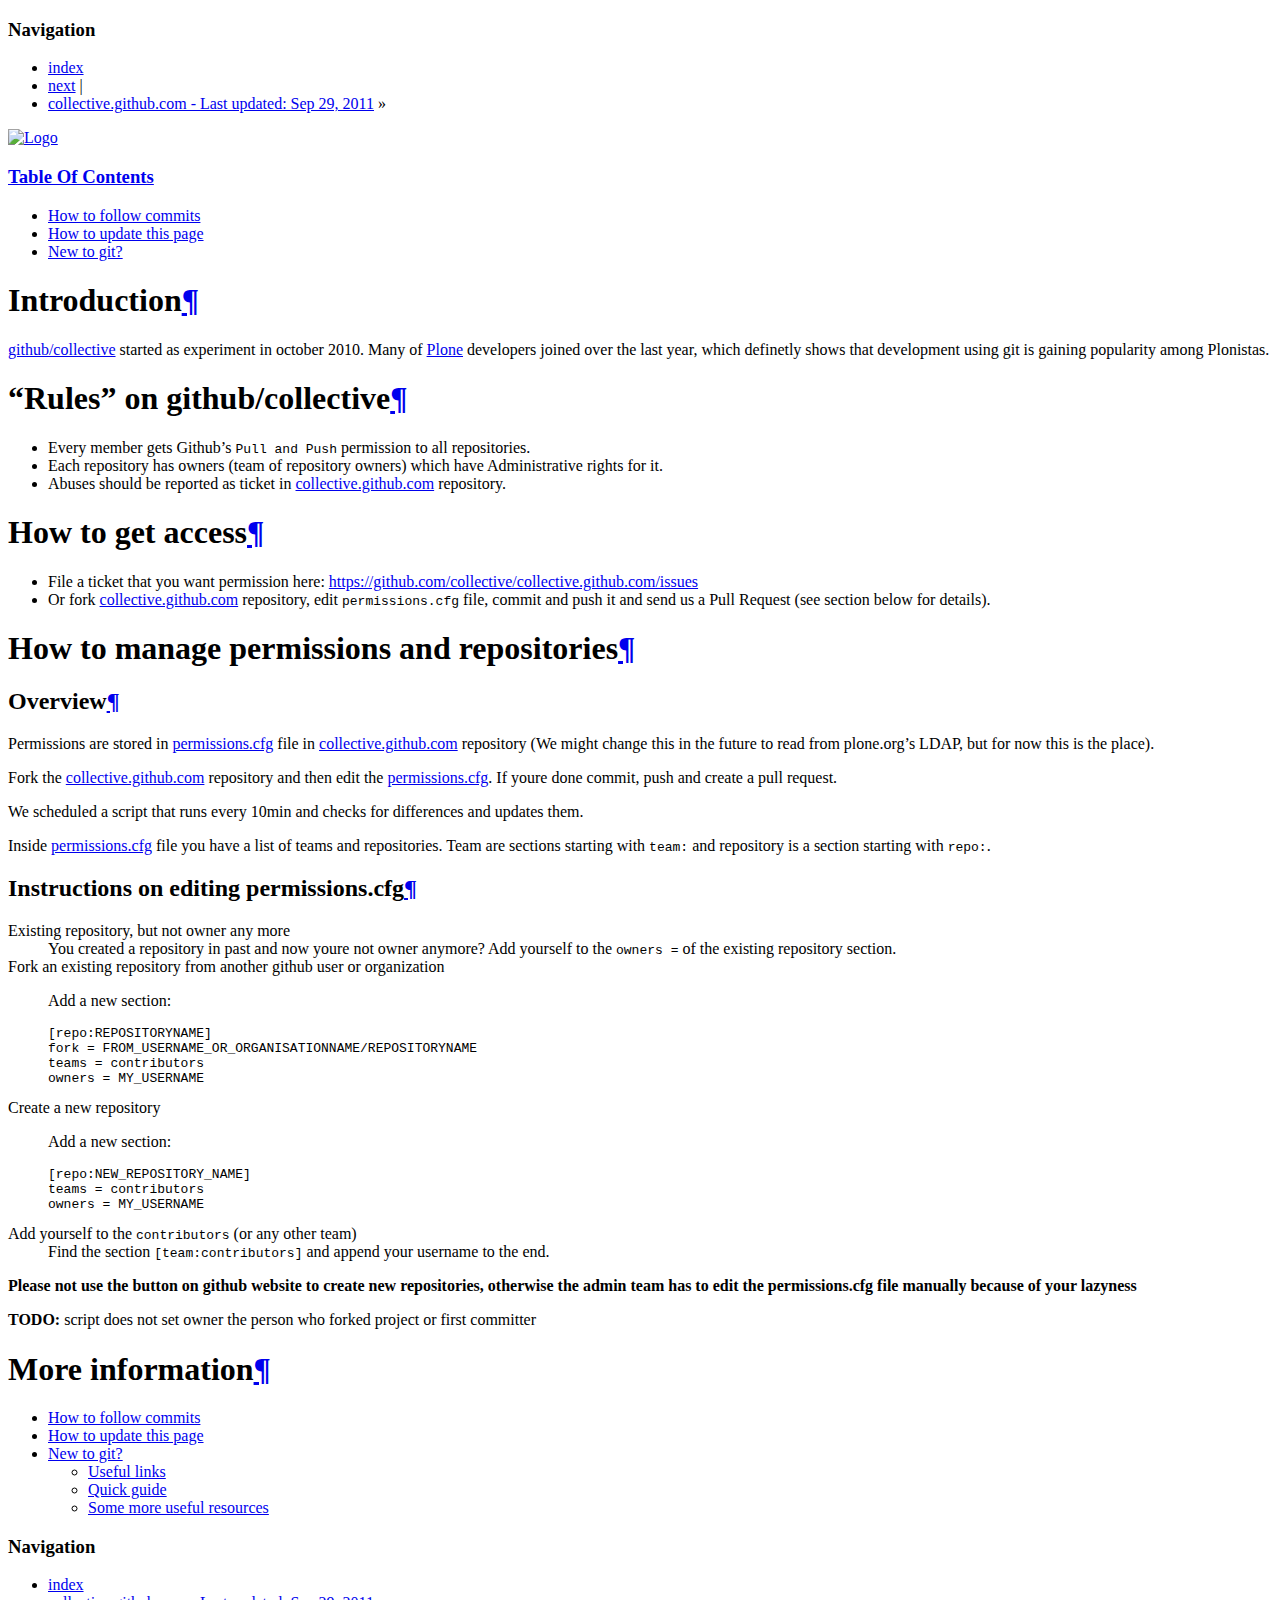
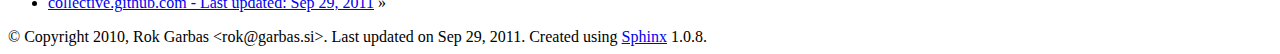
==== index.html @ 280025f7 "Merge 133faadee8fb72301b7690224ca96b280790c9ec into 6806c945c8fc94d29bc121b0cf86ae99e778e2c5" ====
<!DOCTYPE html PUBLIC "-//W3C//DTD XHTML 1.0 Transitional//EN"
  "http://www.w3.org/TR/xhtml1/DTD/xhtml1-transitional.dtd">

<html xmlns="http://www.w3.org/1999/xhtml">
  <head>
    <meta http-equiv="Content-Type" content="text/html; charset=utf-8" />
    
    <title>Introduction &mdash; collective.github.com - Last updated: Sep 29, 2011</title>
    <link rel="stylesheet" href="_static/custom.css" type="text/css" />
    <link rel="stylesheet" href="_static/pygments.css" type="text/css" />
    <script type="text/javascript">
      var DOCUMENTATION_OPTIONS = {
        URL_ROOT:    '',
        VERSION:     'Last updated: Sep 29, 2011',
        COLLAPSE_INDEX: false,
        FILE_SUFFIX: '.html',
        HAS_SOURCE:  true
      };
    </script>
    <script type="text/javascript" src="_static/jquery.js"></script>
    <script type="text/javascript" src="_static/underscore.js"></script>
    <script type="text/javascript" src="_static/doctools.js"></script>
    <link rel="search" type="application/opensearchdescription+xml"
          title="Search within collective.github.com - Last updated: Sep 29, 2011"
          href="_static/opensearch.xml"/>
    <link rel="shortcut icon" href="_static/favicon.ico"/>
    <link rel="top" title="collective.github.com - Last updated: Sep 29, 2011" href="#" />
    <link rel="next" title="How to use Transifex" href="how_to_transifex.html" />
    <script src="_static/jquery.min.js" type="text/javascript"></script>
    <script src="_static/jquery.zrssfeed.min.js" type="text/javascript"></script>

  </head>
  <body>
    <div class="related">
      <h3>Navigation</h3>
      <ul>
        <li class="right" style="margin-right: 10px">
          <a href="genindex.html" title="General Index"
             accesskey="I">index</a></li>
        <li class="right" >
          <a href="how_to_transifex.html" title="How to use Transifex"
             accesskey="N">next</a> |</li>
        <li><a href="#">collective.github.com - Last updated: Sep 29, 2011</a> &raquo;</li> 
      </ul>
    </div>

    <div class="document">
      <div class="sphinxsidebar">
        <div class="sphinxsidebarwrapper">
            <p class="logo"><a href="#">
              <img class="logo" src="_static/logo.png" alt="Logo"/>
            </a></p>
<div id="searchbox" style="display: none">
  <h3>Quick search</h3>
    <form class="search" action="search.html" method="get">
      <input type="text" name="q" />
      <input type="submit" value="Go" />
      <input type="hidden" name="check_keywords" value="yes" />
      <input type="hidden" name="area" value="default" />
    </form>
    <p class="searchtip" style="font-size: 90%">
    Enter search terms or a module, class or function name.
    </p>
</div>
<script type="text/javascript">$('#searchbox').show(0);</script>
<h3><a href="#">Table Of Contents</a></h3>
<ul>
<li class="toctree-l1"><a class="reference internal" href="how_to_followcommits.html">How to follow commits</a></li>
<li class="toctree-l1"><a class="reference internal" href="how_to_update_this_documentation.html">How to update this page</a></li>
<li class="toctree-l1"><a class="reference internal" href="new_to_git.html">New to git?</a></li>
</ul>

        </div>
      </div>

<script type="text/javascript">
$(document).ready(function () {
    $('#zrssfeed-collective').rssfeed('https://github.com/collective.atom', {
        limit: 5
    });
});
</script>
<div id="zrssfeed-collective"></div>

      <div class="documentwrapper">
        <div class="bodywrapper">
          <div class="body">
            
  <div class="section" id="introduction">
<h1>Introduction<a class="headerlink" href="#introduction" title="Permalink to this headline">¶</a></h1>
<p><a class="reference external" href="http://github.com/collective">github/collective</a> started as experiment in october 2010. Many of
<a class="reference external" href="http://plone.org">Plone</a> developers joined over the last year, which
definetly shows that development using git is gaining popularity among Plonistas.</p>
</div>
<div class="section" id="rules-on-github-collective">
<h1>&#8220;Rules&#8221; on github/collective<a class="headerlink" href="#rules-on-github-collective" title="Permalink to this headline">¶</a></h1>
<ul class="simple">
<li>Every member gets Github&#8217;s <tt class="docutils literal"><span class="pre">Pull</span> <span class="pre">and</span> <span class="pre">Push</span></tt> permission to all repositories.</li>
<li>Each repository has owners (team of repository owners) which have
Administrative rights for it.</li>
<li>Abuses should be reported as ticket in <a class="reference external" href="https://github.com/collective/collective.github.com">collective.github.com</a> repository.</li>
</ul>
</div>
<div class="section" id="how-to-get-access">
<h1>How to get access<a class="headerlink" href="#how-to-get-access" title="Permalink to this headline">¶</a></h1>
<ul class="simple">
<li>File a ticket that you want permission here:
<a class="reference external" href="https://github.com/collective/collective.github.com/issues">https://github.com/collective/collective.github.com/issues</a></li>
<li>Or fork <a class="reference external" href="https://github.com/collective/collective.github.com">collective.github.com</a> repository, edit <tt class="docutils literal"><span class="pre">permissions.cfg</span></tt> file,
commit and push it and send us a Pull Request (see section below for details).</li>
</ul>
</div>
<div class="section" id="how-to-manage-permissions-and-repositories">
<h1>How to manage permissions and repositories<a class="headerlink" href="#how-to-manage-permissions-and-repositories" title="Permalink to this headline">¶</a></h1>
<div class="section" id="overview">
<h2>Overview<a class="headerlink" href="#overview" title="Permalink to this headline">¶</a></h2>
<p>Permissions are stored in <a class="reference external" href="https://github.com/collective/collective.github.com/blob/master/permissions.cfg">permissions.cfg</a> file in <a class="reference external" href="https://github.com/collective/collective.github.com">collective.github.com</a>
repository (We might change this in the future to read from plone.org&#8217;s LDAP,
but for now this is the place).</p>
<p>Fork the <a class="reference external" href="https://github.com/collective/collective.github.com">collective.github.com</a>
repository and then edit the <a class="reference external" href="https://github.com/collective/collective.github.com/blob/master/permissions.cfg">permissions.cfg</a>. If youre done commit, push
and create a pull request.</p>
<p>We scheduled a script that runs every 10min and checks for differences and
updates them.</p>
<p>Inside <a class="reference external" href="https://github.com/collective/collective.github.com/blob/master/permissions.cfg">permissions.cfg</a> file you have a list of teams and repositories.
Team are sections starting with <tt class="docutils literal"><span class="pre">team:</span></tt> and repository is a section
starting with <tt class="docutils literal"><span class="pre">repo:</span></tt>.</p>
</div>
<div class="section" id="instructions-on-editing-permissions-cfg">
<h2>Instructions on editing permissions.cfg<a class="headerlink" href="#instructions-on-editing-permissions-cfg" title="Permalink to this headline">¶</a></h2>
<dl class="docutils">
<dt>Existing repository, but not owner any more</dt>
<dd>You created a repository in past and now youre not owner anymore? Add
yourself to the <tt class="docutils literal"><span class="pre">owners</span> <span class="pre">=</span></tt> of the existing repository section.</dd>
<dt>Fork an existing repository from another github user or organization</dt>
<dd><p class="first">Add a new section:</p>
<div class="last highlight-python"><pre>[repo:REPOSITORYNAME]
fork = FROM_USERNAME_OR_ORGANISATIONNAME/REPOSITORYNAME
teams = contributors
owners = MY_USERNAME</pre>
</div>
</dd>
<dt>Create a new repository</dt>
<dd><p class="first">Add a new section:</p>
<div class="last highlight-python"><pre>[repo:NEW_REPOSITORY_NAME]
teams = contributors
owners = MY_USERNAME</pre>
</div>
</dd>
<dt>Add yourself to the <tt class="docutils literal"><span class="pre">contributors</span></tt> (or any other team)</dt>
<dd>Find the section <tt class="docutils literal"><span class="pre">[team:contributors]</span></tt> and append your username to the end.</dd>
</dl>
<p><strong>Please not use the button on github website to create new repositories,
otherwise the admin team has to edit the permissions.cfg file manually because
of your lazyness</strong></p>
<p><strong>TODO:</strong> script does not set owner the person who forked project or first
committer</p>
</div>
</div>
<div class="section" id="more-information">
<h1>More information<a class="headerlink" href="#more-information" title="Permalink to this headline">¶</a></h1>
<div class="toctree-wrapper compound">
<ul>
<li class="toctree-l1"><a class="reference internal" href="how_to_followcommits.html">How to follow commits</a></li>
<li class="toctree-l1"><a class="reference internal" href="how_to_update_this_documentation.html">How to update this page</a></li>
<li class="toctree-l1"><a class="reference internal" href="new_to_git.html">New to git?</a><ul>
<li class="toctree-l2"><a class="reference internal" href="new_to_git.html#useful-links">Useful links</a></li>
<li class="toctree-l2"><a class="reference internal" href="new_to_git.html#quick-guide">Quick guide</a></li>
<li class="toctree-l2"><a class="reference internal" href="new_to_git.html#some-more-useful-resources">Some more useful resources</a></li>
</ul>
</li>
</ul>
</div>
</div>


          </div>
        </div>
      </div>

      <div class="clearer"></div>
    </div>
    <div class="related">
      <h3>Navigation</h3>
      <ul>
        <li class="right" style="margin-right: 10px">
          <a href="genindex.html" title="General Index"
             >index</a></li>
        <li><a href="#">collective.github.com - Last updated: Sep 29, 2011</a> &raquo;</li> 
      </ul>
    </div>
    <div class="footer">
        &copy; Copyright 2010, Rok Garbas &lt;rok@garbas.si&gt;.
      Last updated on Sep 29, 2011.
      Created using <a href="http://sphinx.pocoo.org/">Sphinx</a> 1.0.8.
    </div>
  </body>
</html>
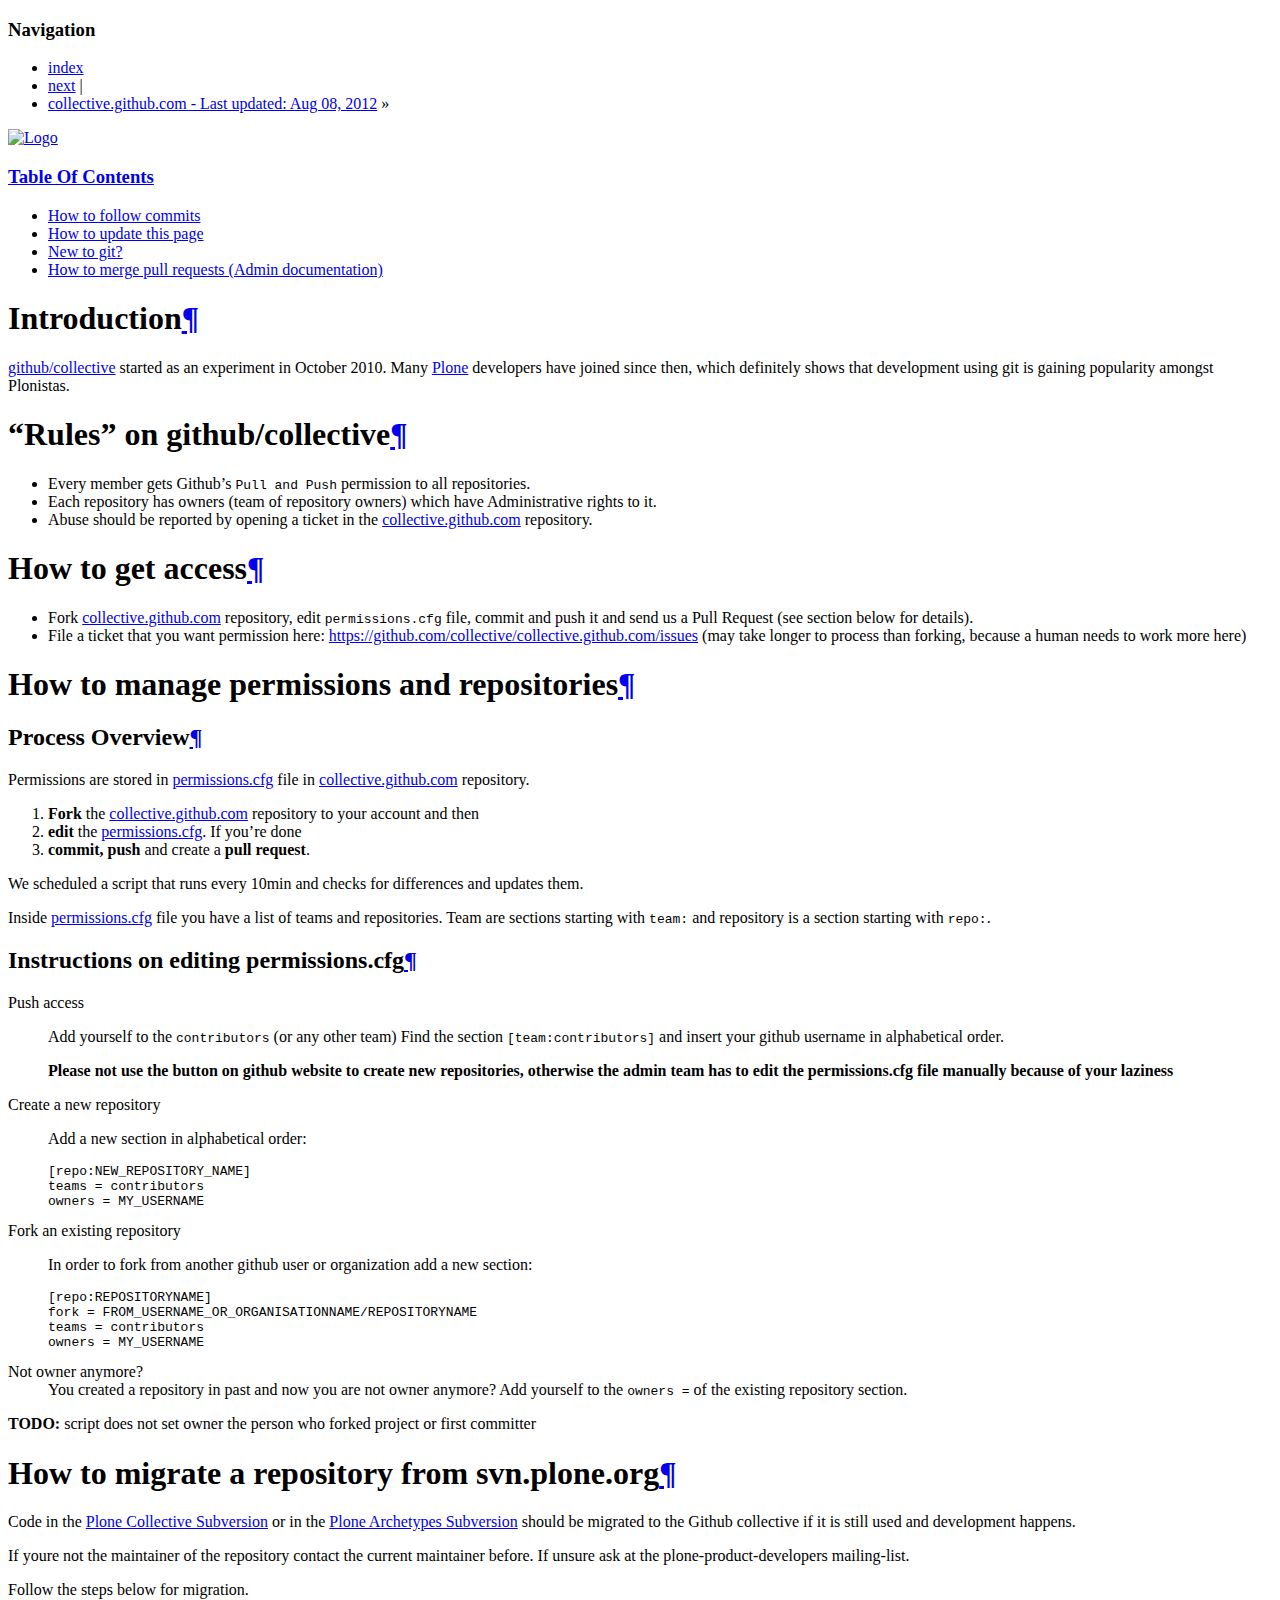
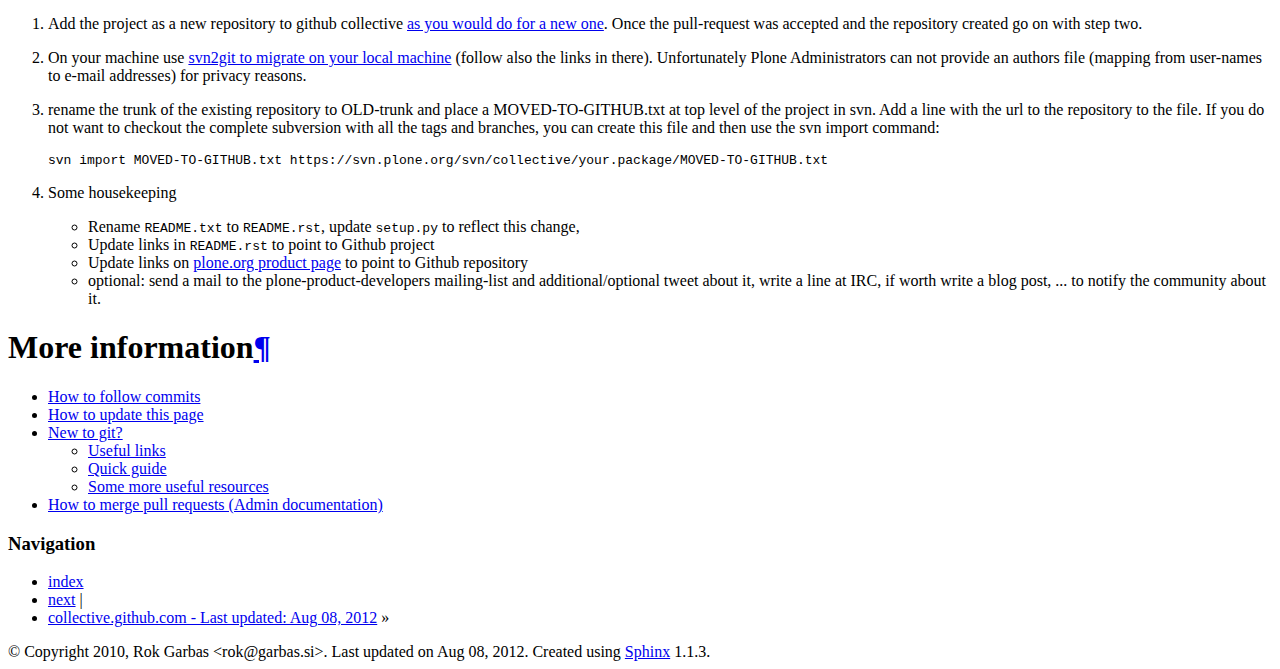
==== commit 054126cc: "Merge 11b2fff52831c7afdb79ae72e972e5a18bc0a8da into d4cb35feaf70ab2c26c45ce6df7dcf771baeed1b" ====
--- a/index.html
+++ b/index.html
@@ -1,18 +1,21 @@
 
 <!DOCTYPE html PUBLIC "-//W3C//DTD XHTML 1.0 Transitional//EN"
   "http://www.w3.org/TR/xhtml1/DTD/xhtml1-transitional.dtd">
+
 
 <html xmlns="http://www.w3.org/1999/xhtml">
   <head>
     <meta http-equiv="Content-Type" content="text/html; charset=utf-8" />
     
-    <title>Introduction &mdash; collective.github.com - Last updated: Sep 29, 2011</title>
+    <title>Introduction &mdash; collective.github.com - Last updated: Aug 08, 2012</title>
+    
     <link rel="stylesheet" href="_static/custom.css" type="text/css" />
     <link rel="stylesheet" href="_static/pygments.css" type="text/css" />
+    
     <script type="text/javascript">
       var DOCUMENTATION_OPTIONS = {
         URL_ROOT:    '',
-        VERSION:     'Last updated: Sep 29, 2011',
+        VERSION:     'Last updated: Aug 08, 2012',
         COLLAPSE_INDEX: false,
         FILE_SUFFIX: '.html',
         HAS_SOURCE:  true
@@ -22,11 +25,11 @@
     <script type="text/javascript" src="_static/underscore.js"></script>
     <script type="text/javascript" src="_static/doctools.js"></script>
     <link rel="search" type="application/opensearchdescription+xml"
-          title="Search within collective.github.com - Last updated: Sep 29, 2011"
+          title="Search within collective.github.com - Last updated: Aug 08, 2012"
           href="_static/opensearch.xml"/>
     <link rel="shortcut icon" href="_static/favicon.ico"/>
-    <link rel="top" title="collective.github.com - Last updated: Sep 29, 2011" href="#" />
-    <link rel="next" title="How to use Transifex" href="how_to_transifex.html" />
+    <link rel="top" title="collective.github.com - Last updated: Aug 08, 2012" href="#" />
+    <link rel="next" title="How to follow commits" href="how_to_followcommits.html" />
     <script src="_static/jquery.min.js" type="text/javascript"></script>
     <script src="_static/jquery.zrssfeed.min.js" type="text/javascript"></script>
 
@@ -39,9 +42,9 @@
           <a href="genindex.html" title="General Index"
              accesskey="I">index</a></li>
         <li class="right" >
-          <a href="how_to_transifex.html" title="How to use Transifex"
+          <a href="how_to_followcommits.html" title="How to follow commits"
              accesskey="N">next</a> |</li>
-        <li><a href="#">collective.github.com - Last updated: Sep 29, 2011</a> &raquo;</li> 
+        <li><a href="#">collective.github.com - Last updated: Aug 08, 2012</a> &raquo;</li> 
       </ul>
     </div>
 
@@ -69,6 +72,7 @@
 <li class="toctree-l1"><a class="reference internal" href="how_to_followcommits.html">How to follow commits</a></li>
 <li class="toctree-l1"><a class="reference internal" href="how_to_update_this_documentation.html">How to update this page</a></li>
 <li class="toctree-l1"><a class="reference internal" href="new_to_git.html">New to git?</a></li>
+<li class="toctree-l1"><a class="reference internal" href="how_to_merge.html">How to merge pull requests (Admin documentation)</a></li>
 </ul>
 
         </div>
@@ -89,38 +93,41 @@
             
   <div class="section" id="introduction">
 <h1>Introduction<a class="headerlink" href="#introduction" title="Permalink to this headline">¶</a></h1>
-<p><a class="reference external" href="http://github.com/collective">github/collective</a> started as experiment in october 2010. Many of
-<a class="reference external" href="http://plone.org">Plone</a> developers joined over the last year, which
-definetly shows that development using git is gaining popularity among Plonistas.</p>
+<p><a class="reference external" href="http://github.com/collective">github/collective</a> started as an experiment in October 2010. Many
+<a class="reference external" href="http://plone.org">Plone</a> developers have joined since then, which
+definitely shows that development using git is gaining popularity amongst Plonistas.</p>
 </div>
 <div class="section" id="rules-on-github-collective">
 <h1>&#8220;Rules&#8221; on github/collective<a class="headerlink" href="#rules-on-github-collective" title="Permalink to this headline">¶</a></h1>
 <ul class="simple">
 <li>Every member gets Github&#8217;s <tt class="docutils literal"><span class="pre">Pull</span> <span class="pre">and</span> <span class="pre">Push</span></tt> permission to all repositories.</li>
 <li>Each repository has owners (team of repository owners) which have
-Administrative rights for it.</li>
-<li>Abuses should be reported as ticket in <a class="reference external" href="https://github.com/collective/collective.github.com">collective.github.com</a> repository.</li>
+Administrative rights to it.</li>
+<li>Abuse should be reported by opening a ticket in the <a class="reference external" href="https://github.com/collective/collective.github.com">collective.github.com</a> repository.</li>
 </ul>
 </div>
 <div class="section" id="how-to-get-access">
 <h1>How to get access<a class="headerlink" href="#how-to-get-access" title="Permalink to this headline">¶</a></h1>
 <ul class="simple">
+<li>Fork <a class="reference external" href="https://github.com/collective/collective.github.com">collective.github.com</a> repository, edit <tt class="docutils literal"><span class="pre">permissions.cfg</span></tt> file,
+commit and push it and send us a Pull Request (see section below for details).</li>
 <li>File a ticket that you want permission here:
-<a class="reference external" href="https://github.com/collective/collective.github.com/issues">https://github.com/collective/collective.github.com/issues</a></li>
-<li>Or fork <a class="reference external" href="https://github.com/collective/collective.github.com">collective.github.com</a> repository, edit <tt class="docutils literal"><span class="pre">permissions.cfg</span></tt> file,
-commit and push it and send us a Pull Request (see section below for details).</li>
+<a class="reference external" href="https://github.com/collective/collective.github.com/issues">https://github.com/collective/collective.github.com/issues</a>
+(may take longer to process than forking, because a human needs to work more here)</li>
 </ul>
 </div>
 <div class="section" id="how-to-manage-permissions-and-repositories">
 <h1>How to manage permissions and repositories<a class="headerlink" href="#how-to-manage-permissions-and-repositories" title="Permalink to this headline">¶</a></h1>
-<div class="section" id="overview">
-<h2>Overview<a class="headerlink" href="#overview" title="Permalink to this headline">¶</a></h2>
+<div class="section" id="process-overview">
+<h2>Process Overview<a class="headerlink" href="#process-overview" title="Permalink to this headline">¶</a></h2>
 <p>Permissions are stored in <a class="reference external" href="https://github.com/collective/collective.github.com/blob/master/permissions.cfg">permissions.cfg</a> file in <a class="reference external" href="https://github.com/collective/collective.github.com">collective.github.com</a>
-repository (We might change this in the future to read from plone.org&#8217;s LDAP,
-but for now this is the place).</p>
-<p>Fork the <a class="reference external" href="https://github.com/collective/collective.github.com">collective.github.com</a>
-repository and then edit the <a class="reference external" href="https://github.com/collective/collective.github.com/blob/master/permissions.cfg">permissions.cfg</a>. If youre done commit, push
-and create a pull request.</p>
+repository.</p>
+<ol class="arabic simple">
+<li><strong>Fork</strong> the <a class="reference external" href="https://github.com/collective/collective.github.com">collective.github.com</a>
+repository to your account and then</li>
+<li><strong>edit</strong> the <a class="reference external" href="https://github.com/collective/collective.github.com/blob/master/permissions.cfg">permissions.cfg</a>. If you&#8217;re done</li>
+<li><strong>commit, push</strong> and create a <strong>pull request</strong>.</li>
+</ol>
 <p>We scheduled a script that runs every 10min and checks for differences and
 updates them.</p>
 <p>Inside <a class="reference external" href="https://github.com/collective/collective.github.com/blob/master/permissions.cfg">permissions.cfg</a> file you have a list of teams and repositories.
@@ -130,33 +137,74 @@
 <div class="section" id="instructions-on-editing-permissions-cfg">
 <h2>Instructions on editing permissions.cfg<a class="headerlink" href="#instructions-on-editing-permissions-cfg" title="Permalink to this headline">¶</a></h2>
 <dl class="docutils">
-<dt>Existing repository, but not owner any more</dt>
-<dd>You created a repository in past and now youre not owner anymore? Add
-yourself to the <tt class="docutils literal"><span class="pre">owners</span> <span class="pre">=</span></tt> of the existing repository section.</dd>
-<dt>Fork an existing repository from another github user or organization</dt>
-<dd><p class="first">Add a new section:</p>
+<dt>Push access</dt>
+<dd><p class="first">Add yourself to the <tt class="docutils literal"><span class="pre">contributors</span></tt> (or any other team)
+Find the section <tt class="docutils literal"><span class="pre">[team:contributors]</span></tt> and insert your github username in
+alphabetical order.</p>
+<p class="last"><strong>Please not use the button on github website to create new repositories,
+otherwise the admin team has to edit the permissions.cfg file manually because
+of your laziness</strong></p>
+</dd>
+<dt>Create a new repository</dt>
+<dd><p class="first">Add a new section in alphabetical order:</p>
+<div class="last highlight-python"><pre>[repo:NEW_REPOSITORY_NAME]
+teams = contributors
+owners = MY_USERNAME</pre>
+</div>
+</dd>
+<dt>Fork an existing repository</dt>
+<dd><p class="first">In order to fork from another github user or organization add a new section:</p>
 <div class="last highlight-python"><pre>[repo:REPOSITORYNAME]
 fork = FROM_USERNAME_OR_ORGANISATIONNAME/REPOSITORYNAME
 teams = contributors
 owners = MY_USERNAME</pre>
 </div>
 </dd>
-<dt>Create a new repository</dt>
-<dd><p class="first">Add a new section:</p>
-<div class="last highlight-python"><pre>[repo:NEW_REPOSITORY_NAME]
-teams = contributors
-owners = MY_USERNAME</pre>
-</div>
-</dd>
-<dt>Add yourself to the <tt class="docutils literal"><span class="pre">contributors</span></tt> (or any other team)</dt>
-<dd>Find the section <tt class="docutils literal"><span class="pre">[team:contributors]</span></tt> and append your username to the end.</dd>
+<dt>Not owner anymore?</dt>
+<dd>You created a repository in past and now you are not owner anymore? Add
+yourself to the <tt class="docutils literal"><span class="pre">owners</span> <span class="pre">=</span></tt> of the existing repository section.</dd>
 </dl>
-<p><strong>Please not use the button on github website to create new repositories,
-otherwise the admin team has to edit the permissions.cfg file manually because
-of your lazyness</strong></p>
 <p><strong>TODO:</strong> script does not set owner the person who forked project or first
 committer</p>
 </div>
+</div>
+<div class="section" id="how-to-migrate-a-repository-from-svn-plone-org">
+<h1>How to migrate a repository from svn.plone.org<a class="headerlink" href="#how-to-migrate-a-repository-from-svn-plone-org" title="Permalink to this headline">¶</a></h1>
+<p>Code in the <a class="reference external" href="http://svn.plone.org/svn/collective">Plone Collective Subversion</a>
+or in the <a class="reference external" href="http://svn.plone.org/svn/archetypes">Plone Archetypes Subversion</a>
+should be migrated to the Github collective if it is still used and development
+happens.</p>
+<p>If youre not the maintainer of the repository contact the current maintainer before.
+If unsure ask at the plone-product-developers mailing-list.</p>
+<p>Follow the steps below for migration.</p>
+<ol class="arabic">
+<li><p class="first">Add the project as a new repository to github collective <a class="reference external" href="#instructions-on-editing-permissions-cfg">as you would do for a
+new one</a>. Once the pull-request was
+accepted and the repository created go on with step two.</p>
+</li>
+<li><p class="first">On your machine use <a class="reference external" href="https://help.github.com/articles/importing-from-subversion">svn2git to migrate on your local machine</a>
+(follow also the links in there). Unfortunately Plone Administrators can not provide
+an authors file (mapping from user-names to e-mail addresses) for privacy reasons.</p>
+</li>
+<li><p class="first">rename the trunk of the existing repository to OLD-trunk and place a
+MOVED-TO-GITHUB.txt at top level of the project in svn. Add a line with the url
+to the repository to the file. If you do not want to checkout the
+complete subversion with all the tags and branches, you can create
+this file and then use the svn import command:</p>
+<div class="highlight-python"><pre>svn import MOVED-TO-GITHUB.txt https://svn.plone.org/svn/collective/your.package/MOVED-TO-GITHUB.txt</pre>
+</div>
+</li>
+<li><p class="first">Some housekeeping</p>
+<ul class="simple">
+<li>Rename <tt class="docutils literal"><span class="pre">README.txt</span></tt> to <tt class="docutils literal"><span class="pre">README.rst</span></tt>, update <tt class="docutils literal"><span class="pre">setup.py</span></tt> to reflect this change,</li>
+<li>Update links in <tt class="docutils literal"><span class="pre">README.rst</span></tt> to point to Github project</li>
+<li>Update links on <a class="reference external" href="http://plone.org/products">plone.org product page</a> to point to Github repository</li>
+<li>optional: send a mail to the plone-product-developers mailing-list and
+additional/optional tweet about it, write a line at IRC, if worth write a
+blog post, ... to notify the community about it.</li>
+</ul>
+</li>
+</ol>
 </div>
 <div class="section" id="more-information">
 <h1>More information<a class="headerlink" href="#more-information" title="Permalink to this headline">¶</a></h1>
@@ -170,6 +218,7 @@
 <li class="toctree-l2"><a class="reference internal" href="new_to_git.html#some-more-useful-resources">Some more useful resources</a></li>
 </ul>
 </li>
+<li class="toctree-l1"><a class="reference internal" href="how_to_merge.html">How to merge pull requests (Admin documentation)</a></li>
 </ul>
 </div>
 </div>
@@ -187,13 +236,16 @@
         <li class="right" style="margin-right: 10px">
           <a href="genindex.html" title="General Index"
              >index</a></li>
-        <li><a href="#">collective.github.com - Last updated: Sep 29, 2011</a> &raquo;</li> 
+        <li class="right" >
+          <a href="how_to_followcommits.html" title="How to follow commits"
+             >next</a> |</li>
+        <li><a href="#">collective.github.com - Last updated: Aug 08, 2012</a> &raquo;</li> 
       </ul>
     </div>
     <div class="footer">
         &copy; Copyright 2010, Rok Garbas &lt;rok@garbas.si&gt;.
-      Last updated on Sep 29, 2011.
-      Created using <a href="http://sphinx.pocoo.org/">Sphinx</a> 1.0.8.
+      Last updated on Aug 08, 2012.
+      Created using <a href="http://sphinx.pocoo.org/">Sphinx</a> 1.1.3.
     </div>
   </body>
-</html>
+</html>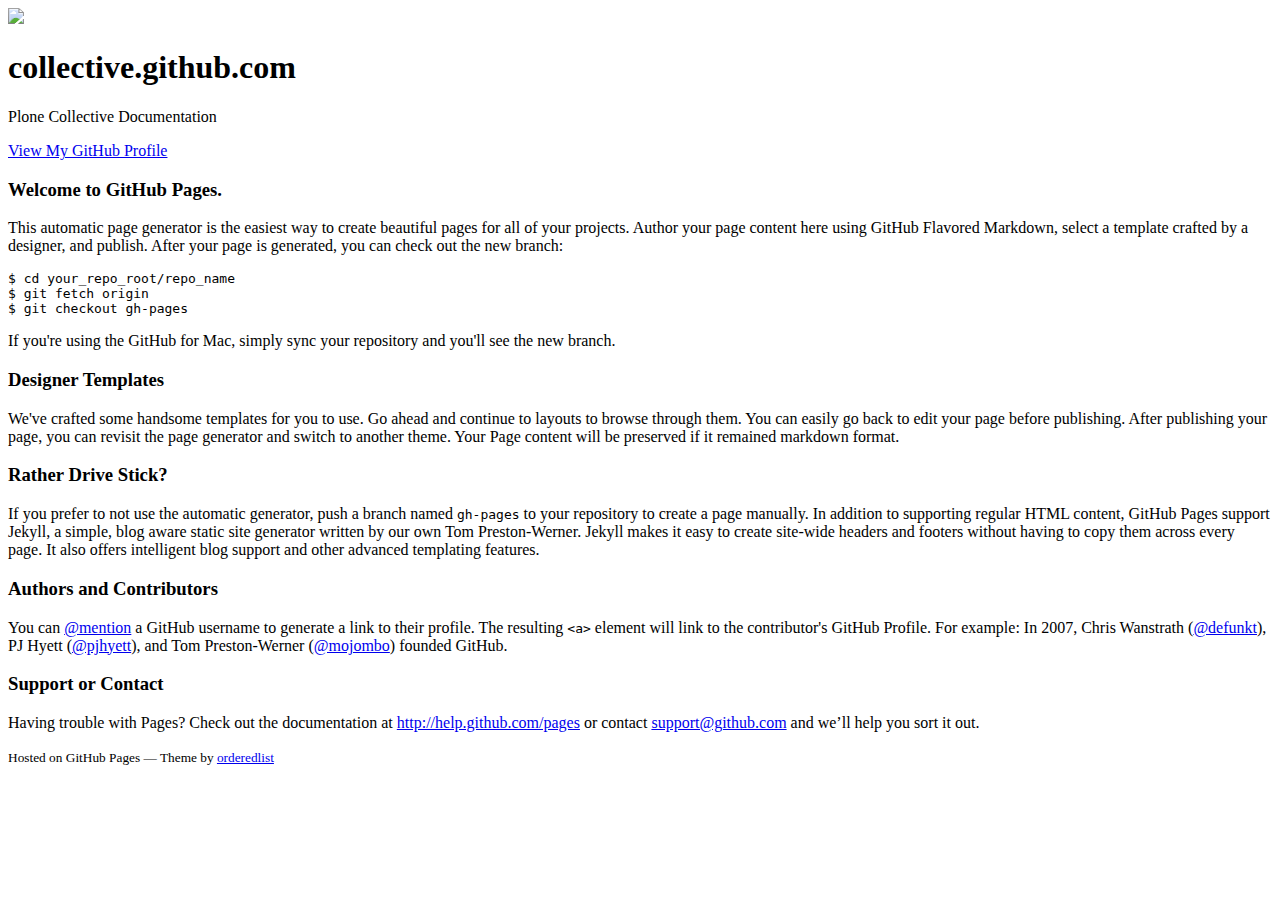
==== commit 246b1a93: "Add image" ====
--- a/index.html
+++ b/index.html
@@ -1,251 +1,61 @@
+<!doctype html>
+<html>
+  <head>
+    <meta charset="utf-8">
+    <meta http-equiv="X-UA-Compatible" content="chrome=1">
+    <title>collective.github.com by collective</title>
 
-<!DOCTYPE html PUBLIC "-//W3C//DTD XHTML 1.0 Transitional//EN"
-  "http://www.w3.org/TR/xhtml1/DTD/xhtml1-transitional.dtd">
+    <link rel="stylesheet" href="stylesheets/styles.css">
+    <link rel="stylesheet" href="stylesheets/pygment_trac.css">
+    <meta name="viewport" content="width=device-width, initial-scale=1, user-scalable=no">
+    <!--[if lt IE 9]>
+    <script src="//html5shiv.googlecode.com/svn/trunk/html5.js"></script>
+    <![endif]-->
+  </head>
+  <body>
+    <div class="wrapper">
+      <header>
+        <img src="https://raw.github.com/collective/collective.github.com/master/plone-logo-64-white-bg.png">
+        <h1>collective.github.com</h1>
+        <p>Plone Collective Documentation</p>
 
 
-<html xmlns="http://www.w3.org/1999/xhtml">
-  <head>
-    <meta http-equiv="Content-Type" content="text/html; charset=utf-8" />
+        <p class="view"><a href="https://github.com/collective">View My GitHub Profile</a></p>
+
+      </header>
+      <section>
+        <h3>Welcome to GitHub Pages.</h3>
+
+<p>This automatic page generator is the easiest way to create beautiful pages for all of your projects. Author your page content here using GitHub Flavored Markdown, select a template crafted by a designer, and publish. After your page is generated, you can check out the new branch:</p>
+
+<pre><code>$ cd your_repo_root/repo_name
+$ git fetch origin
+$ git checkout gh-pages
+</code></pre>
+
+<p>If you're using the GitHub for Mac, simply sync your repository and you'll see the new branch.</p>
+
+<h3>Designer Templates</h3>
+
+<p>We've crafted some handsome templates for you to use. Go ahead and continue to layouts to browse through them. You can easily go back to edit your page before publishing. After publishing your page, you can revisit the page generator and switch to another theme. Your Page content will be preserved if it remained markdown format.</p>
+
+<h3>Rather Drive Stick?</h3>
+
+<p>If you prefer to not use the automatic generator, push a branch named <code>gh-pages</code> to your repository to create a page manually. In addition to supporting regular HTML content, GitHub Pages support Jekyll, a simple, blog aware static site generator written by our own Tom Preston-Werner. Jekyll makes it easy to create site-wide headers and footers without having to copy them across every page. It also offers intelligent blog support and other advanced templating features.</p>
+
+<h3>Authors and Contributors</h3>
+
+<p>You can <a href="https://github.com/blog/821" class="user-mention">@mention</a> a GitHub username to generate a link to their profile. The resulting <code>&lt;a&gt;</code> element will link to the contributor's GitHub Profile. For example: In 2007, Chris Wanstrath (<a href="https://github.com/defunkt" class="user-mention">@defunkt</a>), PJ Hyett (<a href="https://github.com/pjhyett" class="user-mention">@pjhyett</a>), and Tom Preston-Werner (<a href="https://github.com/mojombo" class="user-mention">@mojombo</a>) founded GitHub.</p>
+
+<h3>Support or Contact</h3>
+
+<p>Having trouble with Pages? Check out the documentation at <a href="http://help.github.com/pages">http://help.github.com/pages</a> or contact <a href="mailto:support@github.com">support@github.com</a> and we’ll help you sort it out.</p>
+      </section>
+      <footer>
+        <p><small>Hosted on GitHub Pages &mdash; Theme by <a href="https://github.com/orderedlist">orderedlist</a></small></p>
+      </footer>
+    </div>
+    <script src="javascripts/scale.fix.js"></script>
     
-    <title>Introduction &mdash; collective.github.com - Last updated: Aug 08, 2012</title>
-    
-    <link rel="stylesheet" href="_static/custom.css" type="text/css" />
-    <link rel="stylesheet" href="_static/pygments.css" type="text/css" />
-    
-    <script type="text/javascript">
-      var DOCUMENTATION_OPTIONS = {
-        URL_ROOT:    '',
-        VERSION:     'Last updated: Aug 08, 2012',
-        COLLAPSE_INDEX: false,
-        FILE_SUFFIX: '.html',
-        HAS_SOURCE:  true
-      };
-    </script>
-    <script type="text/javascript" src="_static/jquery.js"></script>
-    <script type="text/javascript" src="_static/underscore.js"></script>
-    <script type="text/javascript" src="_static/doctools.js"></script>
-    <link rel="search" type="application/opensearchdescription+xml"
-          title="Search within collective.github.com - Last updated: Aug 08, 2012"
-          href="_static/opensearch.xml"/>
-    <link rel="shortcut icon" href="_static/favicon.ico"/>
-    <link rel="top" title="collective.github.com - Last updated: Aug 08, 2012" href="#" />
-    <link rel="next" title="How to follow commits" href="how_to_followcommits.html" />
-    <script src="_static/jquery.min.js" type="text/javascript"></script>
-    <script src="_static/jquery.zrssfeed.min.js" type="text/javascript"></script>
-
-  </head>
-  <body>
-    <div class="related">
-      <h3>Navigation</h3>
-      <ul>
-        <li class="right" style="margin-right: 10px">
-          <a href="genindex.html" title="General Index"
-             accesskey="I">index</a></li>
-        <li class="right" >
-          <a href="how_to_followcommits.html" title="How to follow commits"
-             accesskey="N">next</a> |</li>
-        <li><a href="#">collective.github.com - Last updated: Aug 08, 2012</a> &raquo;</li> 
-      </ul>
-    </div>
-
-    <div class="document">
-      <div class="sphinxsidebar">
-        <div class="sphinxsidebarwrapper">
-            <p class="logo"><a href="#">
-              <img class="logo" src="_static/logo.png" alt="Logo"/>
-            </a></p>
-<div id="searchbox" style="display: none">
-  <h3>Quick search</h3>
-    <form class="search" action="search.html" method="get">
-      <input type="text" name="q" />
-      <input type="submit" value="Go" />
-      <input type="hidden" name="check_keywords" value="yes" />
-      <input type="hidden" name="area" value="default" />
-    </form>
-    <p class="searchtip" style="font-size: 90%">
-    Enter search terms or a module, class or function name.
-    </p>
-</div>
-<script type="text/javascript">$('#searchbox').show(0);</script>
-<h3><a href="#">Table Of Contents</a></h3>
-<ul>
-<li class="toctree-l1"><a class="reference internal" href="how_to_followcommits.html">How to follow commits</a></li>
-<li class="toctree-l1"><a class="reference internal" href="how_to_update_this_documentation.html">How to update this page</a></li>
-<li class="toctree-l1"><a class="reference internal" href="new_to_git.html">New to git?</a></li>
-<li class="toctree-l1"><a class="reference internal" href="how_to_merge.html">How to merge pull requests (Admin documentation)</a></li>
-</ul>
-
-        </div>
-      </div>
-
-<script type="text/javascript">
-$(document).ready(function () {
-    $('#zrssfeed-collective').rssfeed('https://github.com/collective.atom', {
-        limit: 5
-    });
-});
-</script>
-<div id="zrssfeed-collective"></div>
-
-      <div class="documentwrapper">
-        <div class="bodywrapper">
-          <div class="body">
-            
-  <div class="section" id="introduction">
-<h1>Introduction<a class="headerlink" href="#introduction" title="Permalink to this headline">¶</a></h1>
-<p><a class="reference external" href="http://github.com/collective">github/collective</a> started as an experiment in October 2010. Many
-<a class="reference external" href="http://plone.org">Plone</a> developers have joined since then, which
-definitely shows that development using git is gaining popularity amongst Plonistas.</p>
-</div>
-<div class="section" id="rules-on-github-collective">
-<h1>&#8220;Rules&#8221; on github/collective<a class="headerlink" href="#rules-on-github-collective" title="Permalink to this headline">¶</a></h1>
-<ul class="simple">
-<li>Every member gets Github&#8217;s <tt class="docutils literal"><span class="pre">Pull</span> <span class="pre">and</span> <span class="pre">Push</span></tt> permission to all repositories.</li>
-<li>Each repository has owners (team of repository owners) which have
-Administrative rights to it.</li>
-<li>Abuse should be reported by opening a ticket in the <a class="reference external" href="https://github.com/collective/collective.github.com">collective.github.com</a> repository.</li>
-</ul>
-</div>
-<div class="section" id="how-to-get-access">
-<h1>How to get access<a class="headerlink" href="#how-to-get-access" title="Permalink to this headline">¶</a></h1>
-<ul class="simple">
-<li>Fork <a class="reference external" href="https://github.com/collective/collective.github.com">collective.github.com</a> repository, edit <tt class="docutils literal"><span class="pre">permissions.cfg</span></tt> file,
-commit and push it and send us a Pull Request (see section below for details).</li>
-<li>File a ticket that you want permission here:
-<a class="reference external" href="https://github.com/collective/collective.github.com/issues">https://github.com/collective/collective.github.com/issues</a>
-(may take longer to process than forking, because a human needs to work more here)</li>
-</ul>
-</div>
-<div class="section" id="how-to-manage-permissions-and-repositories">
-<h1>How to manage permissions and repositories<a class="headerlink" href="#how-to-manage-permissions-and-repositories" title="Permalink to this headline">¶</a></h1>
-<div class="section" id="process-overview">
-<h2>Process Overview<a class="headerlink" href="#process-overview" title="Permalink to this headline">¶</a></h2>
-<p>Permissions are stored in <a class="reference external" href="https://github.com/collective/collective.github.com/blob/master/permissions.cfg">permissions.cfg</a> file in <a class="reference external" href="https://github.com/collective/collective.github.com">collective.github.com</a>
-repository.</p>
-<ol class="arabic simple">
-<li><strong>Fork</strong> the <a class="reference external" href="https://github.com/collective/collective.github.com">collective.github.com</a>
-repository to your account and then</li>
-<li><strong>edit</strong> the <a class="reference external" href="https://github.com/collective/collective.github.com/blob/master/permissions.cfg">permissions.cfg</a>. If you&#8217;re done</li>
-<li><strong>commit, push</strong> and create a <strong>pull request</strong>.</li>
-</ol>
-<p>We scheduled a script that runs every 10min and checks for differences and
-updates them.</p>
-<p>Inside <a class="reference external" href="https://github.com/collective/collective.github.com/blob/master/permissions.cfg">permissions.cfg</a> file you have a list of teams and repositories.
-Team are sections starting with <tt class="docutils literal"><span class="pre">team:</span></tt> and repository is a section
-starting with <tt class="docutils literal"><span class="pre">repo:</span></tt>.</p>
-</div>
-<div class="section" id="instructions-on-editing-permissions-cfg">
-<h2>Instructions on editing permissions.cfg<a class="headerlink" href="#instructions-on-editing-permissions-cfg" title="Permalink to this headline">¶</a></h2>
-<dl class="docutils">
-<dt>Push access</dt>
-<dd><p class="first">Add yourself to the <tt class="docutils literal"><span class="pre">contributors</span></tt> (or any other team)
-Find the section <tt class="docutils literal"><span class="pre">[team:contributors]</span></tt> and insert your github username in
-alphabetical order.</p>
-<p class="last"><strong>Please not use the button on github website to create new repositories,
-otherwise the admin team has to edit the permissions.cfg file manually because
-of your laziness</strong></p>
-</dd>
-<dt>Create a new repository</dt>
-<dd><p class="first">Add a new section in alphabetical order:</p>
-<div class="last highlight-python"><pre>[repo:NEW_REPOSITORY_NAME]
-teams = contributors
-owners = MY_USERNAME</pre>
-</div>
-</dd>
-<dt>Fork an existing repository</dt>
-<dd><p class="first">In order to fork from another github user or organization add a new section:</p>
-<div class="last highlight-python"><pre>[repo:REPOSITORYNAME]
-fork = FROM_USERNAME_OR_ORGANISATIONNAME/REPOSITORYNAME
-teams = contributors
-owners = MY_USERNAME</pre>
-</div>
-</dd>
-<dt>Not owner anymore?</dt>
-<dd>You created a repository in past and now you are not owner anymore? Add
-yourself to the <tt class="docutils literal"><span class="pre">owners</span> <span class="pre">=</span></tt> of the existing repository section.</dd>
-</dl>
-<p><strong>TODO:</strong> script does not set owner the person who forked project or first
-committer</p>
-</div>
-</div>
-<div class="section" id="how-to-migrate-a-repository-from-svn-plone-org">
-<h1>How to migrate a repository from svn.plone.org<a class="headerlink" href="#how-to-migrate-a-repository-from-svn-plone-org" title="Permalink to this headline">¶</a></h1>
-<p>Code in the <a class="reference external" href="http://svn.plone.org/svn/collective">Plone Collective Subversion</a>
-or in the <a class="reference external" href="http://svn.plone.org/svn/archetypes">Plone Archetypes Subversion</a>
-should be migrated to the Github collective if it is still used and development
-happens.</p>
-<p>If youre not the maintainer of the repository contact the current maintainer before.
-If unsure ask at the plone-product-developers mailing-list.</p>
-<p>Follow the steps below for migration.</p>
-<ol class="arabic">
-<li><p class="first">Add the project as a new repository to github collective <a class="reference external" href="#instructions-on-editing-permissions-cfg">as you would do for a
-new one</a>. Once the pull-request was
-accepted and the repository created go on with step two.</p>
-</li>
-<li><p class="first">On your machine use <a class="reference external" href="https://help.github.com/articles/importing-from-subversion">svn2git to migrate on your local machine</a>
-(follow also the links in there). Unfortunately Plone Administrators can not provide
-an authors file (mapping from user-names to e-mail addresses) for privacy reasons.</p>
-</li>
-<li><p class="first">rename the trunk of the existing repository to OLD-trunk and place a
-MOVED-TO-GITHUB.txt at top level of the project in svn. Add a line with the url
-to the repository to the file. If you do not want to checkout the
-complete subversion with all the tags and branches, you can create
-this file and then use the svn import command:</p>
-<div class="highlight-python"><pre>svn import MOVED-TO-GITHUB.txt https://svn.plone.org/svn/collective/your.package/MOVED-TO-GITHUB.txt</pre>
-</div>
-</li>
-<li><p class="first">Some housekeeping</p>
-<ul class="simple">
-<li>Rename <tt class="docutils literal"><span class="pre">README.txt</span></tt> to <tt class="docutils literal"><span class="pre">README.rst</span></tt>, update <tt class="docutils literal"><span class="pre">setup.py</span></tt> to reflect this change,</li>
-<li>Update links in <tt class="docutils literal"><span class="pre">README.rst</span></tt> to point to Github project</li>
-<li>Update links on <a class="reference external" href="http://plone.org/products">plone.org product page</a> to point to Github repository</li>
-<li>optional: send a mail to the plone-product-developers mailing-list and
-additional/optional tweet about it, write a line at IRC, if worth write a
-blog post, ... to notify the community about it.</li>
-</ul>
-</li>
-</ol>
-</div>
-<div class="section" id="more-information">
-<h1>More information<a class="headerlink" href="#more-information" title="Permalink to this headline">¶</a></h1>
-<div class="toctree-wrapper compound">
-<ul>
-<li class="toctree-l1"><a class="reference internal" href="how_to_followcommits.html">How to follow commits</a></li>
-<li class="toctree-l1"><a class="reference internal" href="how_to_update_this_documentation.html">How to update this page</a></li>
-<li class="toctree-l1"><a class="reference internal" href="new_to_git.html">New to git?</a><ul>
-<li class="toctree-l2"><a class="reference internal" href="new_to_git.html#useful-links">Useful links</a></li>
-<li class="toctree-l2"><a class="reference internal" href="new_to_git.html#quick-guide">Quick guide</a></li>
-<li class="toctree-l2"><a class="reference internal" href="new_to_git.html#some-more-useful-resources">Some more useful resources</a></li>
-</ul>
-</li>
-<li class="toctree-l1"><a class="reference internal" href="how_to_merge.html">How to merge pull requests (Admin documentation)</a></li>
-</ul>
-</div>
-</div>
-
-
-          </div>
-        </div>
-      </div>
-
-      <div class="clearer"></div>
-    </div>
-    <div class="related">
-      <h3>Navigation</h3>
-      <ul>
-        <li class="right" style="margin-right: 10px">
-          <a href="genindex.html" title="General Index"
-             >index</a></li>
-        <li class="right" >
-          <a href="how_to_followcommits.html" title="How to follow commits"
-             >next</a> |</li>
-        <li><a href="#">collective.github.com - Last updated: Aug 08, 2012</a> &raquo;</li> 
-      </ul>
-    </div>
-    <div class="footer">
-        &copy; Copyright 2010, Rok Garbas &lt;rok@garbas.si&gt;.
-      Last updated on Aug 08, 2012.
-      Created using <a href="http://sphinx.pocoo.org/">Sphinx</a> 1.1.3.
-    </div>
   </body>
-</html>+</html>
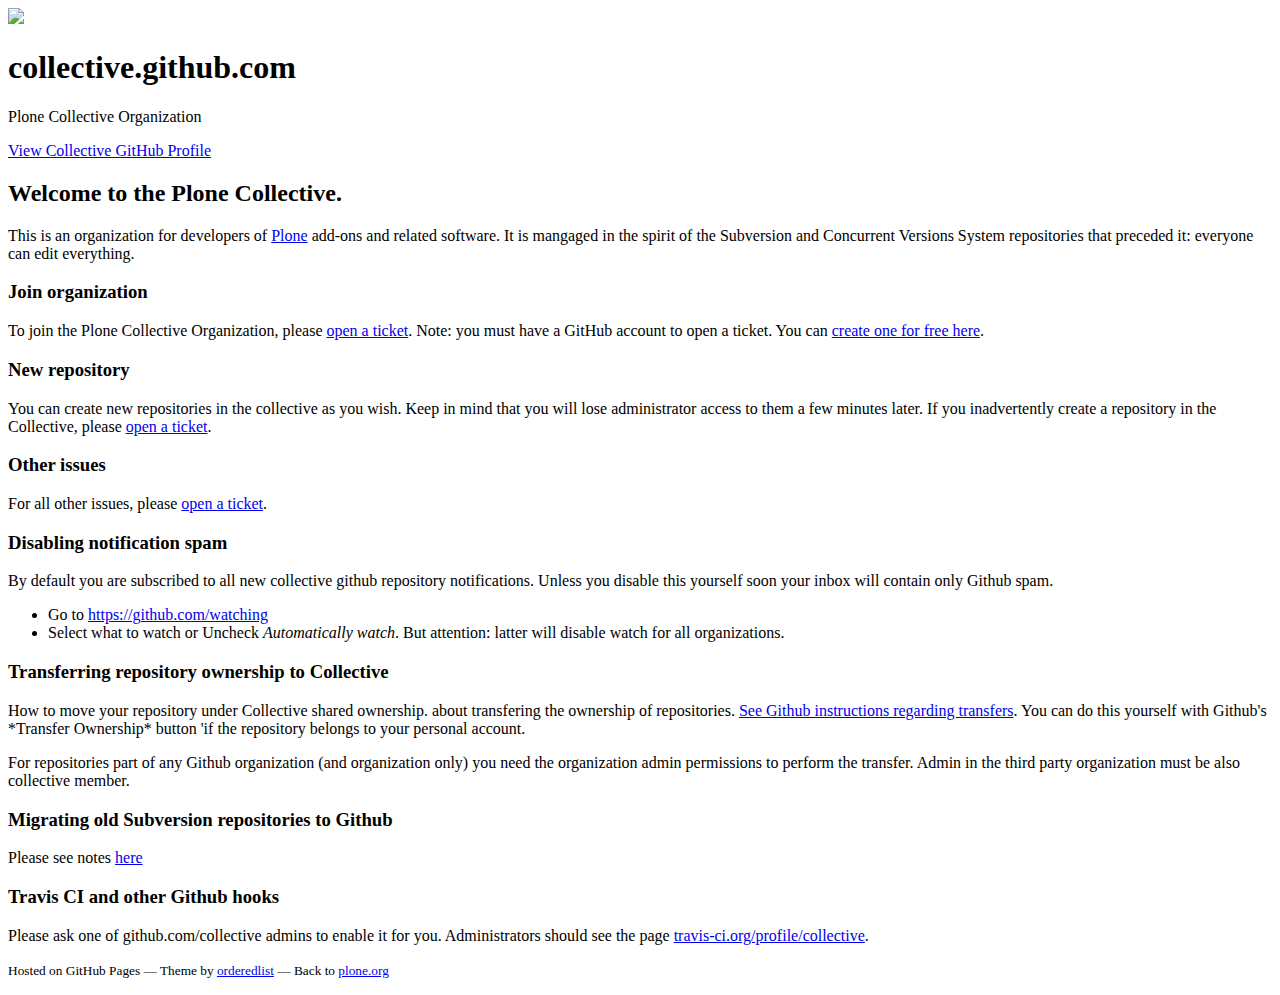
==== commit cfee8d31: "Make the organizational style more clear" ====
--- a/index.html
+++ b/index.html
@@ -17,42 +17,60 @@
       <header>
         <img src="https://raw.github.com/collective/collective.github.com/master/plone-logo-64-white-bg.png">
         <h1>collective.github.com</h1>
-        <p>Plone Collective Documentation</p>
+        <p>Plone Collective Organization</p>
 
-
-        <p class="view"><a href="https://github.com/collective">View My GitHub Profile</a></p>
+        <p class="view"><a href="https://github.com/collective">View Collective GitHub Profile</a></p>
 
       </header>
       <section>
-        <h3>Welcome to GitHub Pages.</h3>
+        <h2>Welcome to the Plone Collective.</h2>
 
-<p>This automatic page generator is the easiest way to create beautiful pages for all of your projects. Author your page content here using GitHub Flavored Markdown, select a template crafted by a designer, and publish. After your page is generated, you can check out the new branch:</p>
+        <p>This is an organization for developers of <a href="http://plone.org">Plone</a> add-ons and related software. It is mangaged in the spirit of the Subversion and Concurrent Versions System repositories that preceded it: everyone can edit everything.</p>
 
-<pre><code>$ cd your_repo_root/repo_name
-$ git fetch origin
-$ git checkout gh-pages
-</code></pre>
+        <h3>Join organization</h3>
+        <p>To join the Plone Collective Organization, please <a href="https://github.com/collective/collective.github.com/issues/new?title=Please%20add%20me%20to%20the%20collective&body=Thank%20you">open a ticket</a>. Note: you must have a GitHub account to open a ticket. You can <a href="https://github.com/signup/free">create one for free here</a>.
 
-<p>If you're using the GitHub for Mac, simply sync your repository and you'll see the new branch.</p>
+        <h3>New repository</h3>
+        <p>You can create new repositories in the collective as you wish.  Keep in mind that you will lose administrator access to them a few minutes later. If you inadvertently create a repository in the Collective, please <a href="https://github.com/collective/collective.github.com/issues/new">open a ticket</a>.
 
-<h3>Designer Templates</h3>
+        <h3>Other issues</h3>
+        <p>For all other issues, please <a href="https://github.com/collective/collective.github.com/issues/new">open a ticket</a>.
 
-<p>We've crafted some handsome templates for you to use. Go ahead and continue to layouts to browse through them. You can easily go back to edit your page before publishing. After publishing your page, you can revisit the page generator and switch to another theme. Your Page content will be preserved if it remained markdown format.</p>
+        <h3>Disabling notification spam</h3>
+        <p>By default you are subscribed to all new collective github repository notifications.
+        Unless you disable this yourself soon your inbox will contain only Github spam.</p>
+        <ul class="simple">
+        <li>Go to <a class="reference external" href="https://github.com/watching">https://github.com/watching</a></li>
+        <li>Select what to watch or Uncheck <em>Automatically watch</em>. But attention: latter will
+        disable watch for all organizations.</li>
+        </ul>
 
-<h3>Rather Drive Stick?</h3>
+        <h3>Transferring repository ownership to Collective</h3>
+        <p>How to move your repository under Collective shared ownership. 
+        about transfering the ownership of repositories. <a href="https://help.github.com/articles/how-to-transfer-a-repository">See Github instructions regarding transfers</a>.
+        You can do this yourself with Github's *Transfer Ownership* button 'if the repository belongs to your 
+        personal account.         
+        </p>
+        <p>
+        For repositories part of any Github organization (and organization only)
+        you need the organization admin permissions to perform the transfer. Admin in the third
+        party organization must be also collective member.
+        </p>
 
-<p>If you prefer to not use the automatic generator, push a branch named <code>gh-pages</code> to your repository to create a page manually. In addition to supporting regular HTML content, GitHub Pages support Jekyll, a simple, blog aware static site generator written by our own Tom Preston-Werner. Jekyll makes it easy to create site-wide headers and footers without having to copy them across every page. It also offers intelligent blog support and other advanced templating features.</p>
+        <h3>Migrating old Subversion repositories to Github</h3>
 
-<h3>Authors and Contributors</h3>
+        <p>Please see notes <a href="https://github.com/collective/collective.github.com/blob/master/old-svn.rst">here</a></p>
 
-<p>You can <a href="https://github.com/blog/821" class="user-mention">@mention</a> a GitHub username to generate a link to their profile. The resulting <code>&lt;a&gt;</code> element will link to the contributor's GitHub Profile. For example: In 2007, Chris Wanstrath (<a href="https://github.com/defunkt" class="user-mention">@defunkt</a>), PJ Hyett (<a href="https://github.com/pjhyett" class="user-mention">@pjhyett</a>), and Tom Preston-Werner (<a href="https://github.com/mojombo" class="user-mention">@mojombo</a>) founded GitHub.</p>
+        <h3>Travis CI and other Github hooks</h3>
+      
+        <p>Please ask one of github.com/collective admins to enable it for you. Administrators
+          should see the page <a href="https://travis-ci.org/profile/collective">travis-ci.org/profile/collective</a>.
+        </p>
+      
+      </section>
 
-<h3>Support or Contact</h3>
-
-<p>Having trouble with Pages? Check out the documentation at <a href="http://help.github.com/pages">http://help.github.com/pages</a> or contact <a href="mailto:support@github.com">support@github.com</a> and we’ll help you sort it out.</p>
-      </section>
       <footer>
-        <p><small>Hosted on GitHub Pages &mdash; Theme by <a href="https://github.com/orderedlist">orderedlist</a></small></p>
+        <p><small>Hosted on GitHub Pages &mdash; Theme by <a href="https://github.com/orderedlist">orderedlist</a> &mdash; Back to <a href="http://plone.org">plone.org</a></small></p>
       </footer>
     </div>
     <script src="javascripts/scale.fix.js"></script>
